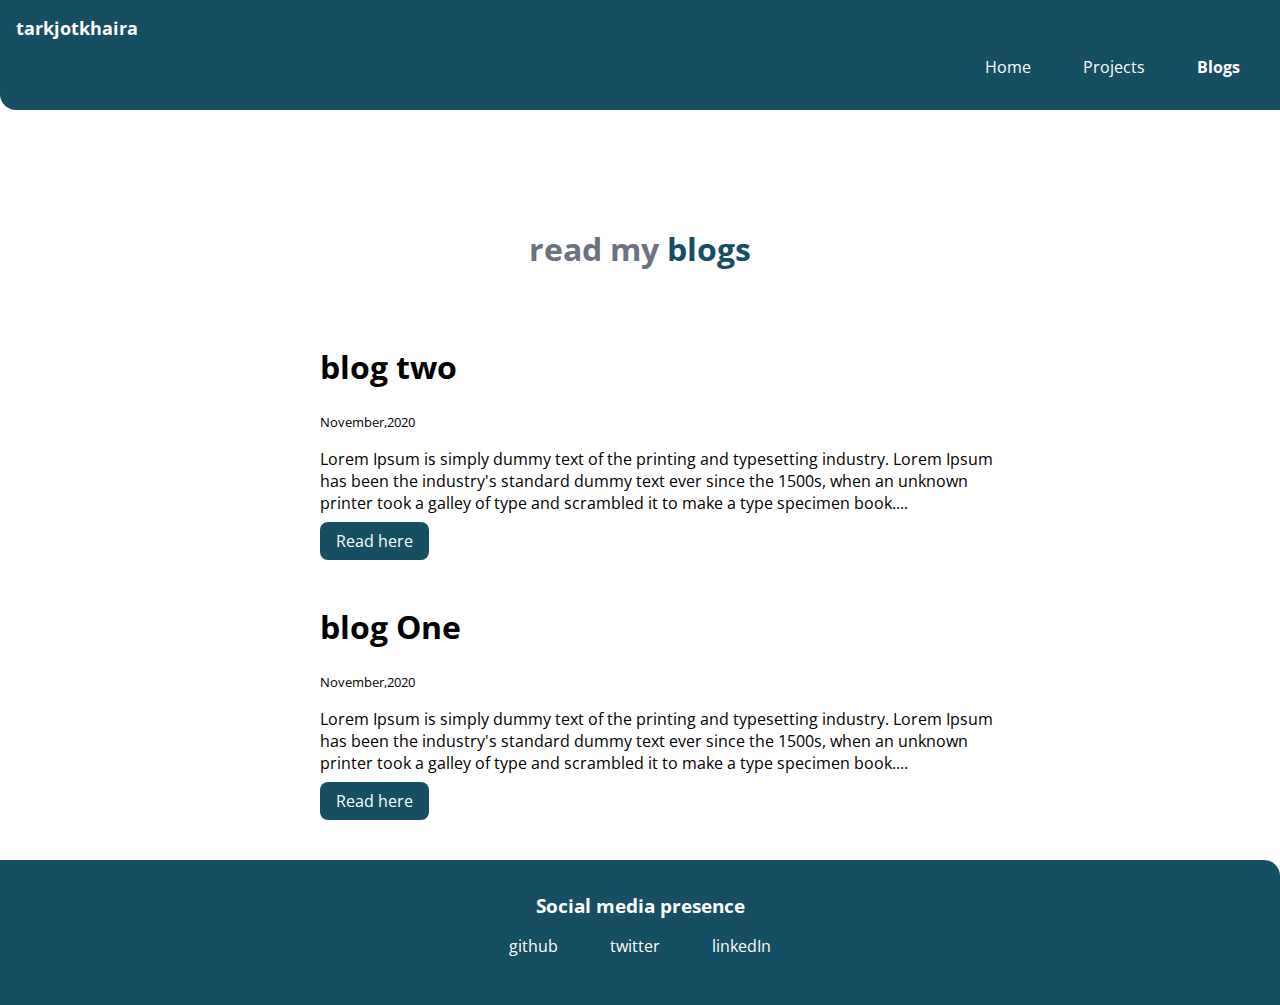
==== blogs.html @ d4a9db58 "added all files" ====
<!DOCTYPE html>
<html lang="en">
<head>
    <meta charset="UTF-8">
    <meta name="viewport" content="width=device-width, initial-scale=1.0">
    <title>blogs | tarkjotkhaira</title>
    <link href="styles.css" rel="stylesheet">
</head>
<body>
    <nav class="navigation container">
        <div class="nav-brand">tarkjotkhaira</div>
        <ul class="list-non-bullet nav-pills">
            <li class="list-item-inline">
                <a class="link" href="/">Home</a>
            </li>
            <li class="list-item-inline">
                <a class="link" href="/projects.html">Projects</a>
            </li>
            <li class="list-item-inline">
                <a class="link link-active" href="/blogs.html">Blogs</a>
            </li>
        </ul>
    </nav>

    <header class="hero">
        <h1 class="hero-heading">read my <span class="hero-inverted">blogs</span></h1>
    </header>

    <ul class="list-non-bullet">

        <li class="spaces">
            <div class="container container-center">
        <h1>blog two</h1>
        <small>November,2020</small>
        <p>Lorem Ipsum is simply dummy text of the printing and typesetting industry. Lorem Ipsum has been the
            industry's standard dummy text ever since the 1500s, when an unknown printer took a galley of type and
            scrambled it to make a type specimen book....</p>
        <a class="link link-primary" href="/blogs/blogTwo.html">Read here</a>
    </div>
    </li>

<li class="spaces">
    <div class="container container-center">
        <h1>blog One</h1>
        <small>November,2020</small>
        <p>Lorem Ipsum is simply dummy text of the printing and typesetting industry. Lorem Ipsum has been the
            industry's standard dummy text ever since the 1500s, when an unknown printer took a galley of type and
            scrambled it to make a type specimen book....</p>
        <a class="link link-primary" href="/blogs/blogOne.html">Read here</a>
        </div>
</li>
    </ul>

    <footer class="footer">
        <div class="footer-header">Social media presence</div>
        <ul class="social-links list-non-bullet">
            <li class="list-item-inline">
                <a class="link" href="https://github.com/Tarkjot-Khaira">github</a>
            </li>
            <li class="list-item-inline">
                <a class="link" href="https://twitter.com/TarkjotK">twitter</a>
            </li>
            <li class="list-item-inline">
                <a class="link" href="https://www.linkedin.com/in/tarkjot-kaur-khaira-75979b147/">linkedIn</a></li>
        </ul>
    </footer>

</body>
</html>
---- styles.css ----
@import url('https://fonts.googleapis.com/css2?family=Open+Sans:wght@400;700&display=swap');

:root{
    --primary-color:#164E63;
    --off-white:#F3F4F6;
    --dark-gray: #6B7280;
}
body{
    font-family: 'Open Sans', sans-serif;
    margin: 0px;
}

hr{
    margin:2rem 0rem;
}

/* spaces */
.spaces{
    padding-bottom: 2rem;
}
.center{
    text-align: center;
}
/* container */
.container{
    padding-left: 1rem;
    padding-right: 1rem;
}
.container-center {
    max-width: 680px;
    margin: auto;
}

/* links */
.link{
    text-decoration: none;
    padding: 0.5rem 1rem;
}
.link-primary{
    background-color: var(--primary-color);
    border-radius: 0.5rem;
    color:white;
}
.link-secondary{
    color: var(--primary-color);
    border-radius: 0.5rem;
    border: 1px solid var(--primary-color);
    
}
/* lists */
.list-non-bullet{
    list-style-type: none;
}

.list-item-inline{
    display: inline;
    padding:0rem 0.5rem;
}

/* navigation */
.navigation{
    background-color: var(--primary-color);
    color:white;
    padding: 1rem;
    border-bottom-left-radius: 1rem;
}
.navigation .nav-brand{
    font-weight: bold;
    font-size: 1.1rem;
}
.navigation .nav-pills{
    text-align: right;
}
.navigation .link{
    color: white;
}
.navigation .link-active{
    font-weight: bold;
}

/* header */
.hero{
    padding: 2rem;
    padding-top: 5rem;
}
.hero .hero-image{
    max-width: 350px;
    display: block;
    margin:auto;
}
.hero .hero-heading{
    font-weight: bold;
    padding-top:1rem;
    color: var(--dark-gray);
    text-align: center;
}
.hero .hero-heading .hero-inverted{
    color: var(--primary-color);
}

/* section */
.section{
    padding:2rem;
}
.section h1{
    text-align: center;
}
.ow{
background-color: var(--off-white);
}

/* blog */
.blog-image{
    max-width: 350px;
    display: block;
    margin: auto;
}

.blog-text{
    text-align: justify;
    padding: 1rem;
}

/* footer */
.footer{
    background-color: var(--primary-color);
    padding:2rem 1rem;
    text-align: center;
    color:white;
    border-top-right-radius: 1rem;
}

.footer .footer-header{
    font-weight: bold;
    font-size: larger;
}
.footer .link{
    color:white;
}
.footer ul{
    padding-inline-start:0px;
}
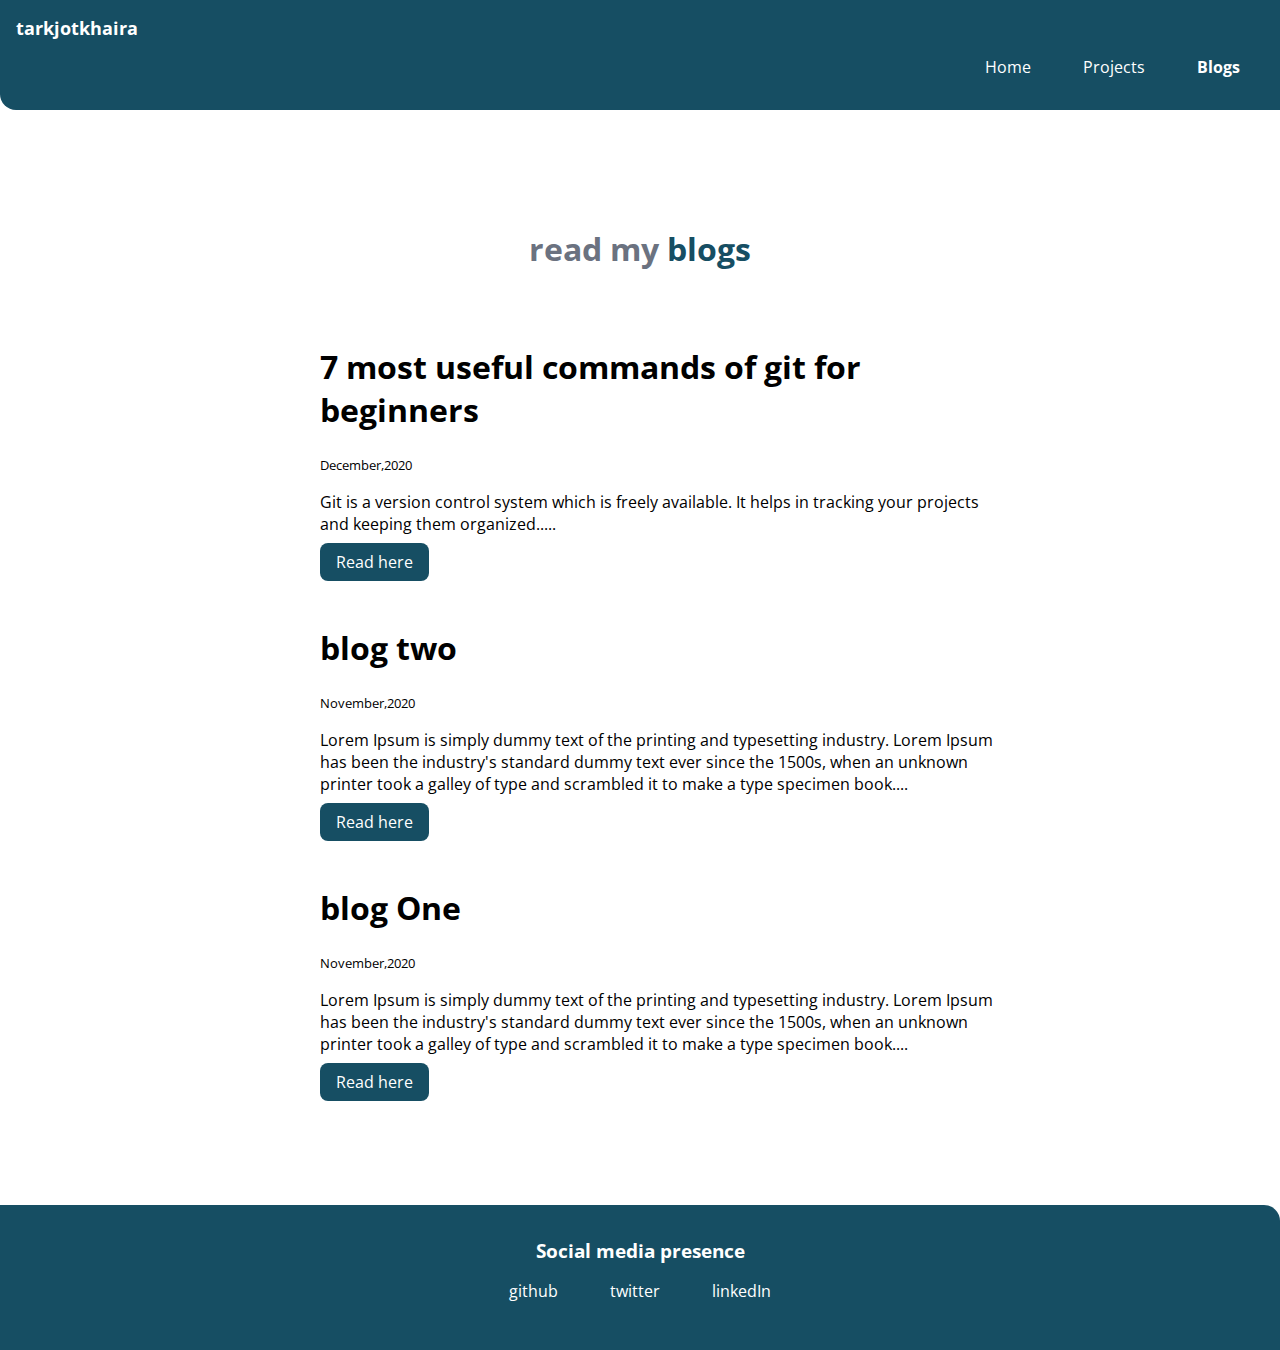
==== commit fad0a157: "added git blog" ====
--- a/blogs.html
+++ b/blogs.html
@@ -1,69 +1,91 @@
 <!DOCTYPE html>
 <html lang="en">
+
 <head>
-    <meta charset="UTF-8">
-    <meta name="viewport" content="width=device-width, initial-scale=1.0">
-    <title>blogs | tarkjotkhaira</title>
-    <link href="styles.css" rel="stylesheet">
+  <meta charset="UTF-8" />
+  <meta name="viewport" content="width=device-width, initial-scale=1.0" />
+  <title>blogs | tarkjotkhaira</title>
+  <link href="styles.css" rel="stylesheet" />
 </head>
+
 <body>
-    <nav class="navigation container">
-        <div class="nav-brand">tarkjotkhaira</div>
-        <ul class="list-non-bullet nav-pills">
-            <li class="list-item-inline">
-                <a class="link" href="/">Home</a>
-            </li>
-            <li class="list-item-inline">
-                <a class="link" href="/projects.html">Projects</a>
-            </li>
-            <li class="list-item-inline">
-                <a class="link link-active" href="/blogs.html">Blogs</a>
-            </li>
-        </ul>
-    </nav>
+  <nav class="navigation container">
+    <div class="nav-brand">tarkjotkhaira</div>
+    <ul class="list-non-bullet nav-pills">
+      <li class="list-item-inline">
+        <a class="link" href="/">Home</a>
+      </li>
+      <li class="list-item-inline">
+        <a class="link" href="/projects.html">Projects</a>
+      </li>
+      <li class="list-item-inline">
+        <a class="link link-active" href="/blogs.html">Blogs</a>
+      </li>
+    </ul>
+  </nav>
 
-    <header class="hero">
-        <h1 class="hero-heading">read my <span class="hero-inverted">blogs</span></h1>
-    </header>
+  <header class="hero">
+    <h1 class="hero-heading">
+      read my <span class="hero-inverted">blogs</span>
+    </h1>
+  </header>
 
-    <ul class="list-non-bullet">
+  <ul class="list-non-bullet">
+    <li class="spaces">
+      <div class="container container-center">
+        <h1>7 most useful commands of git for beginners</h1>
+        <small>December,2020</small>
+        <p>
+          Git is a version control system which is freely available. It helps in tracking your projects and keeping them
+          organized.....
+        </p>
+        <a class="link link-primary" href="/blogs/git.html">Read here</a>
+      </div>
+    </li>
 
-        <li class="spaces">
-            <div class="container container-center">
+    <li class="spaces">
+      <div class="container container-center">
         <h1>blog two</h1>
         <small>November,2020</small>
-        <p>Lorem Ipsum is simply dummy text of the printing and typesetting industry. Lorem Ipsum has been the
-            industry's standard dummy text ever since the 1500s, when an unknown printer took a galley of type and
-            scrambled it to make a type specimen book....</p>
+        <p>
+          Lorem Ipsum is simply dummy text of the printing and typesetting
+          industry. Lorem Ipsum has been the industry's standard dummy text
+          ever since the 1500s, when an unknown printer took a galley of type
+          and scrambled it to make a type specimen book....
+        </p>
         <a class="link link-primary" href="/blogs/blogTwo.html">Read here</a>
-    </div>
+      </div>
     </li>
 
-<li class="spaces">
-    <div class="container container-center">
+    <li class="spaces">
+      <div class="container container-center">
         <h1>blog One</h1>
         <small>November,2020</small>
-        <p>Lorem Ipsum is simply dummy text of the printing and typesetting industry. Lorem Ipsum has been the
-            industry's standard dummy text ever since the 1500s, when an unknown printer took a galley of type and
-            scrambled it to make a type specimen book....</p>
+        <p>
+          Lorem Ipsum is simply dummy text of the printing and typesetting
+          industry. Lorem Ipsum has been the industry's standard dummy text
+          ever since the 1500s, when an unknown printer took a galley of type
+          and scrambled it to make a type specimen book....
+        </p>
         <a class="link link-primary" href="/blogs/blogOne.html">Read here</a>
-        </div>
-</li>
+      </div>
+    </li>
+  </ul>
+
+  <footer class="footer">
+    <div class="footer-header">Social media presence</div>
+    <ul class="social-links list-non-bullet">
+      <li class="list-item-inline">
+        <a class="link" href="https://github.com/Tarkjot-Khaira">github</a>
+      </li>
+      <li class="list-item-inline">
+        <a class="link" href="https://twitter.com/TarkjotK">twitter</a>
+      </li>
+      <li class="list-item-inline">
+        <a class="link" href="https://www.linkedin.com/in/tarkjot-kaur-khaira-75979b147/">linkedIn</a>
+      </li>
     </ul>
+  </footer>
+</body>
 
-    <footer class="footer">
-        <div class="footer-header">Social media presence</div>
-        <ul class="social-links list-non-bullet">
-            <li class="list-item-inline">
-                <a class="link" href="https://github.com/Tarkjot-Khaira">github</a>
-            </li>
-            <li class="list-item-inline">
-                <a class="link" href="https://twitter.com/TarkjotK">twitter</a>
-            </li>
-            <li class="list-item-inline">
-                <a class="link" href="https://www.linkedin.com/in/tarkjot-kaur-khaira-75979b147/">linkedIn</a></li>
-        </ul>
-    </footer>
-
-</body>
 </html>--- a/styles.css
+++ b/styles.css
@@ -121,12 +121,17 @@
     padding: 1rem;
 }
 
+.blog-note{
+    background-color: var(--off-white);
+}
+
 /* footer */
 .footer{
     background-color: var(--primary-color);
     padding:2rem 1rem;
     text-align: center;
     color:white;
+    margin-top: 5rem;
     border-top-right-radius: 1rem;
 }
 
